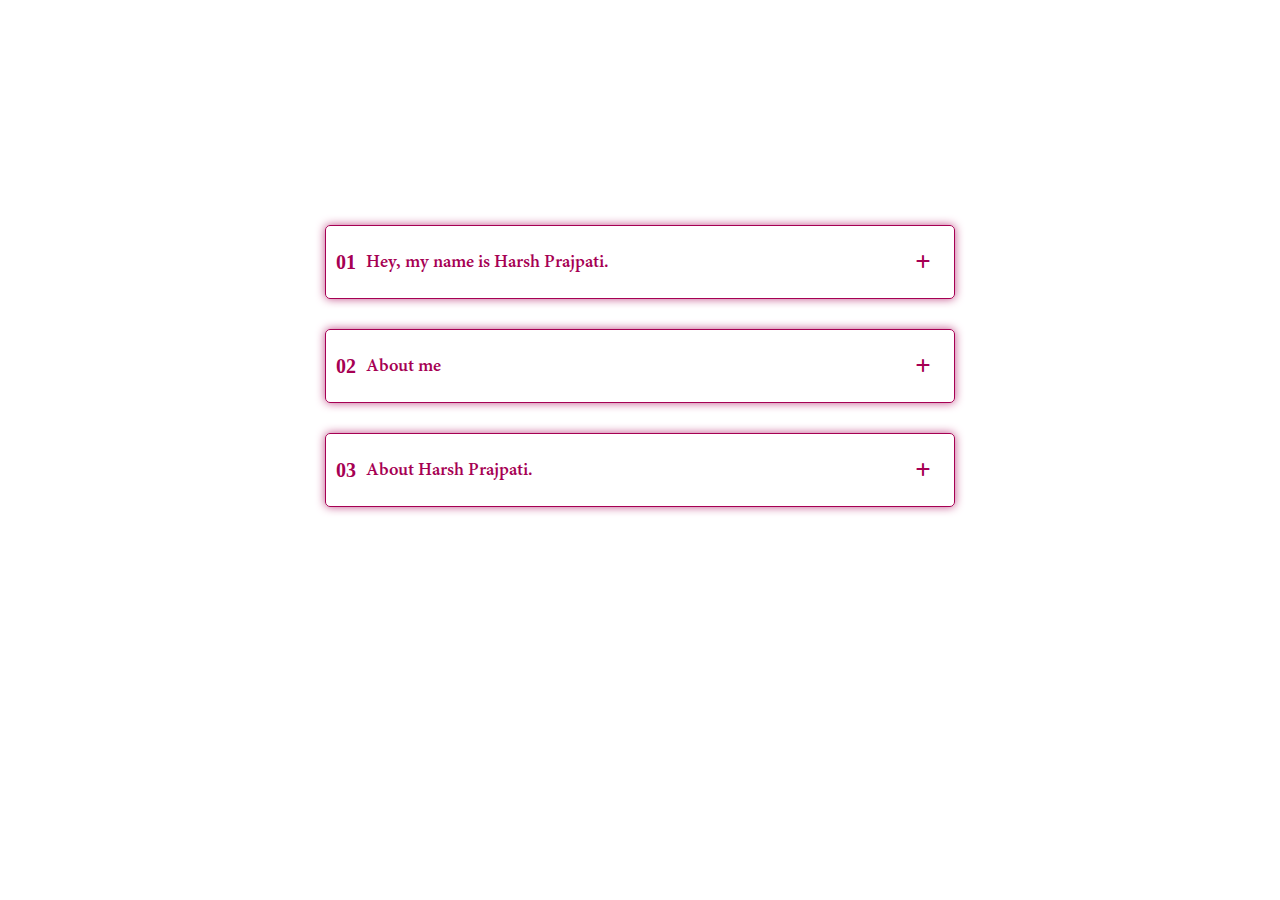
==== Accodion/index.html @ 1982b25a "Accodion added" ====
<!DOCTYPE html>
<html lang="en">

<head>
    <meta charset="UTF-8">
    <meta http-equiv="X-UA-Compatible" content="IE=edge">
    <meta name="viewport" content="width=device-width, initial-scale=1.0">
    <title>Accoddion</title>
    <link rel="stylesheet" href="css/all.css">
    <link rel="stylesheet" href="style.css">
</head>

<body>

    <div class="container">

        <div class="child">
            <div class="main-heading">
                <div class="heading-num">01</div>
                <h3>Hey, my name is Harsh Prajpati.</h3>
                <!--iocn-->
                <i class="fa-solid fa-plus plus"></i>
            </div>
            <div class="main-content hidden">
                <p>Lorem ipsum dolor sit amet consectetur adipisicing elit. Ullam maxime labore optio necessitatibus, quaerat ad corrupti architecto? Error doloremque maiores fugiat tempore non blanditiis</p>
                <ul>
                    <li>Lorem ipsum dolor sit amet consectet.</li>
                    <li>Lorem ipsum dolor sit amet consectet.</li>
                </ul>
            </div>
        </div>

        <div class="child">
            <div class="main-heading">
                <div class="heading-num">02</div>
                <h3>About me</h3>
                <!--iocn-->
                <i class="fa-solid fa-plus plus"></i>
            </div>
            <div class="main-content hidden">
                <p>Lorem ipsum, dolor sit amet consectetur adipisicing elit. Aspernatur voluptatum quidem optio molestias quibusdam recusandae nam neque possimus eveniet, ducimus voluptatibus aperiam odit libero aliquid dolore doloremque, corrupti tempore
                    dolor. lLorem ipsum dolor sit amet consectetur adipisicing elit. Ullam maxime labore optio necessitatibus, quaerat ad corrupti architecto? Error doloremque maiores fugiat tempore non blanditiis</p>
                <ul>
                    <li>Lorem ipsum dolor sit amet consectet.</li>
                    <li>Lorem ipsum dolor sit amet consectet.</li>
                </ul>
            </div>
        </div>

        <div class="child">
            <div class="main-heading">
                <div class="heading-num">03</div>
                <h3>About Harsh Prajpati.</h3>
                <!--iocn-->
                <i class="fa-solid fa-plus plus"></i>
            </div>
            <div class="main-content hidden">
                <p>Lorem ipsum, dolor sit amet consectetur adipisicing elit. Aspernatur voluptatum quidem optio molestias quibusdam recusandae nam neque possimus eveniet, ducimus voluptatibus aperiam odit libero aliquid dolore doloremque, corrupti tempore
                    dolor. lLorem ipsum dolor sit amet consectetur adipisicing elit. Ullam maxime labore optio necessitatibus, quaerat ad corrupti architecto? Error doloremque maiores fugiat tempore non blanditiis</p>
                <ul>
                    <li>Lorem ipsum dolor sit amet consectet.</li>
                    <li>Lorem ipsum dolor sit amet consectet.</li>
                </ul>
            </div>
        </div>


    </div>
    <script src="script.js"></script>
</body>

</html>

<!--Poject completed-->
---- Accodion/style.css ----
:root {
    --main-color: #A60053;
    --shade-color: #C14D87;
    --light-shade-color: #c14d8759;
}

@font-face {
    font-family: AdobeGurmukhi;
    src: url('AdobeGurmukhi-Bold.otf');
}

@font-face {
    font-family: ArnoPro-SmbdSmText;
    src: url('ArnoPro-SmbdSmText.otf');
}

* {
    margin: 0;
    padding: 0;
    box-sizing: border-box;
}

html,
body {
    width: 100vw;
    display: flex;
    justify-content: center;
}

.container {
    width: 70vmin;
    margin-top: 25vmin;
    display: flex;
    flex-direction: column;
    gap: 30px;
}

.container .child {
    display: flex;
    align-items: center;
    flex-direction: column;
    border: 0.5px solid var(--main-color);
    box-shadow: 0 0 10px var(--shade-color);
    border-radius: 5px;
}

.container .child .main-heading {
    display: flex;
    align-items: center;
    height: 8vmin;
    width: 100%;
    position: relative;
    color: var(--main-color);
    cursor: pointer;
}

.container .child .main-heading:hover {
    background: var(--light-shade-color);
}

.container .child .main-heading .heading-num {
    font: bold 20px ms sans serif;
    padding: 0 10px;
}

.container .child .main-heading h3 {
    font: bold 20px adobegurmukhi;
}

.container .child .main-heading .plus {
    right: 23px;
    position: absolute;
}

.container .child .main-heading .multiple {
    right: 23px;
    position: absolute;
    transform: rotate(45deg);
    color: var(--shade-color);
}

.container .child .main-content {
    margin-left: 40px;
    font-family: ArnoPro-SmbdSmText;
    padding: 10px;
    color: var(--shade-color);
}

.container .child .main-content ul {
    margin-top: 10px;
    padding-left: 50px;
}

.hidden {
    display: none;
}


/* Project completed */
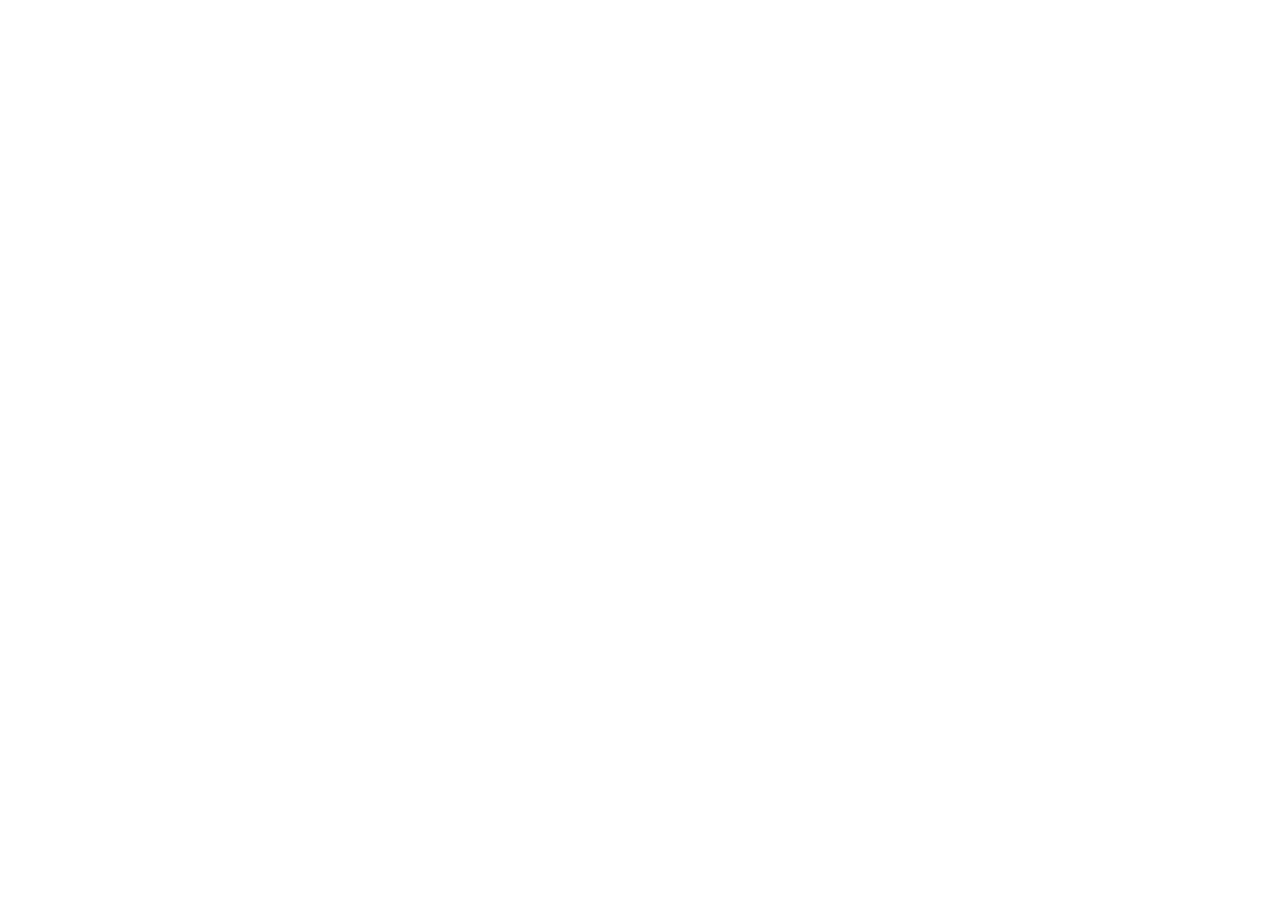
==== commit a3e06cc2: "Accodion added" ====
--- a/Accodion/index.html
+++ b/Accodion/index.html
@@ -5,7 +5,7 @@
     <meta charset="UTF-8">
     <meta http-equiv="X-UA-Compatible" content="IE=edge">
     <meta name="viewport" content="width=device-width, initial-scale=1.0">
-    <title>Accoddion</title>
+    <title>Accoddion | Harsh Prajpati/title>
     <link rel="stylesheet" href="css/all.css">
     <link rel="stylesheet" href="style.css">
 </head>
